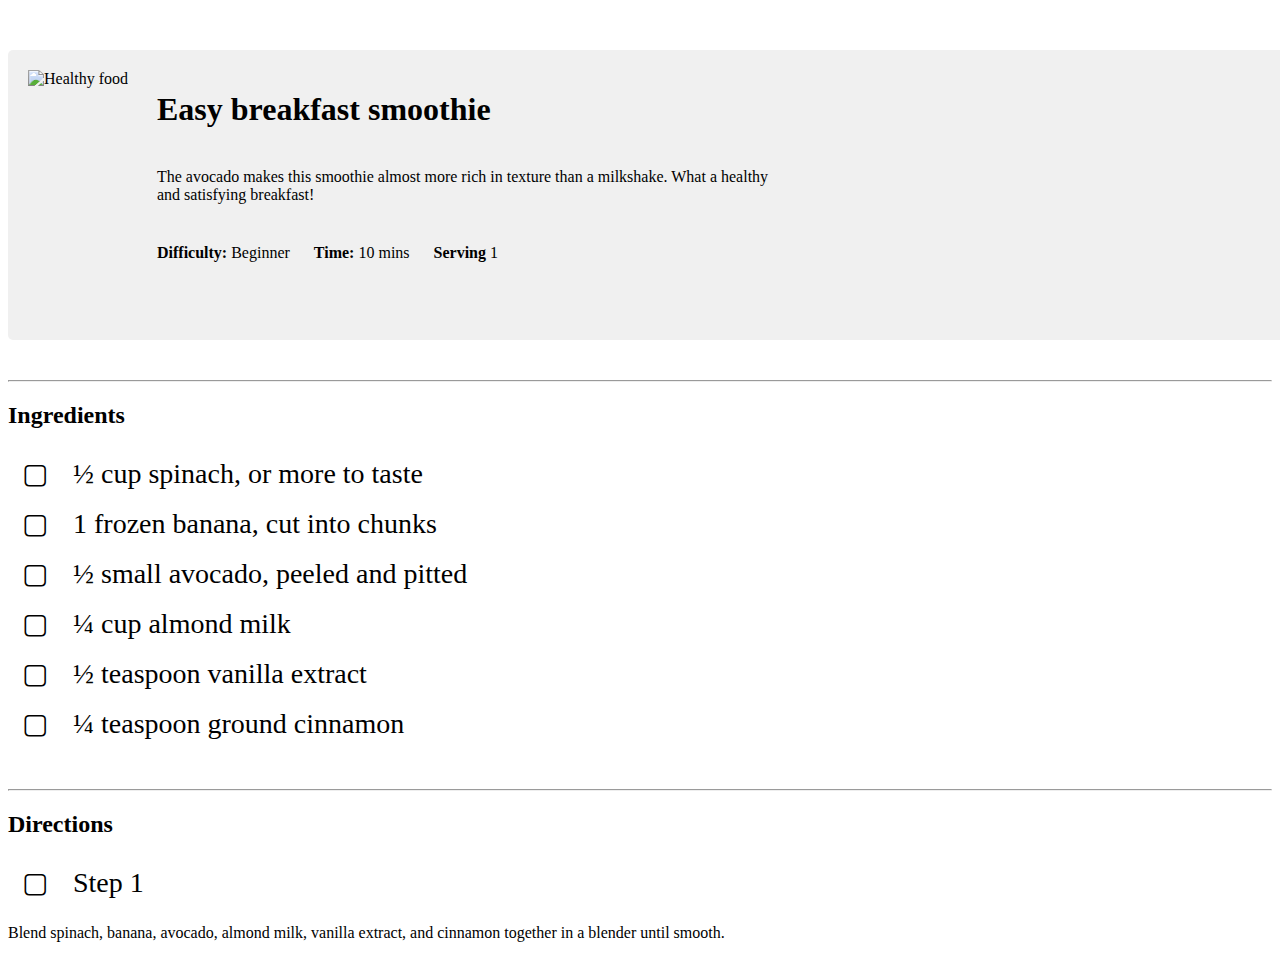
==== recipe1.html @ 34cac2a0 "Edit index and styles plus add page 2 recipe1" ====
<!DOCTYPE html>
<html lang="en">
<head>
  <link href="https://cdn.jsdelivr.net/npm/bootstrap@5.1.3/dist/css/bootstrap.min.css" rel="stylesheet" integrity="sha384-1BmE4kWBq78iYhFldvKuhfTAU6auU8tT94WrHftjDbrCEXSU1oBoqyl2QvZ6jIW3" crossorigin="anonymous">
  <link rel="stylesheet" href="styles.css">
  <meta charset="UTF-8">
  <meta http-equiv="X-UA-Compatible" content="IE=edge">
  <meta name="viewport" content="width=device-width, initial-scale=1.0">
  <title>Easy Breakfast Smoothie</title>
</head>
<body>
  <div class="container">
    <!--<div class="header">
      <div class="headerTitle">
        <div class="row">
          <div class="col-md text-left">
            <h1>Easy Breakfast Smoothie</h1>
            <hr>
          </div>
        </div> 
      </div>
    </div>-->
    <section class="bannerHeader" style="margin-top: 50px;">
      <div class="bannerContainer">
        <div class="bannerImg">
          <img src="https://imagesvc.meredithcorp.io/v3/mm/image?url=https%3A%2F%2Fimages.media-allrecipes.com%2Fuserphotos%2F2225094.jpg&w=272&h=272&c=sc&poi=face&q=60" alt="Healthy food">
        </div>
        <div class="bannerText">
          <h1 class="bannerHeader">Easy breakfast smoothie </h1>
          <p class="bannerDesc">The avocado makes this smoothie almost more rich in texture than a milkshake. What a healthy and satisfying breakfast!</p>
          <ul class="prepRemark">
            <li><strong>Difficulty:</strong> Beginner</li>
            <li><strong>Time:</strong> 10 mins</li>
            <li><strong>Serving</strong> 1</li>
          </ul>
        </div>
      </div>
  </section>
  <section class="recipeIng">
    <hr style="background-color: lightgrey; margin-top: 40px;">
    <div class="row">
      <div class="col-md">
        <h2 style="margin-top: 20px;">Ingredients</h2>
      </div>
    </div>

    <div class="row">
      <div class="col-md">
        <ul class="ingredientsList">
         <li>½ cup spinach, or more to taste</li> 
          <li>1 frozen banana, cut into chunks</li>
          <li>½ small avocado, peeled and pitted</li>
            <li>¼ cup almond milk</li>
              <li>½ teaspoon vanilla extract</li>
                <li>¼ teaspoon ground cinnamon</li>
        </ul>
      </div>
    </div>
    <hr style="background-color: lightgrey; margin-top: 40px;">

    <div class="row">
      <div class="col-md">
        <h2 style="margin-top: 20px;">Directions</h2>
      </div>
    </div>

    <div class="row">
      <div class="col-md">
        <ul class="ingredientsList">
         <li>Step 1</li> 
        </ul>
        <p>Blend spinach, banana, avocado, almond milk, vanilla extract, and cinnamon together in a blender until smooth.</p>
      </div>
    </div>
  </section>
  </div>
</body>
</html>
---- styles.css ----
/* X-Small devices (portrait phones, less than 576px)*/
@media (max-width: 575.98px) {


 }

/* Small devices (landscape phones, less than 768px)*/
@media (max-width: 767.98px) {

 }

/* Medium devices (tablets, less than 992px)*/
@media (max-width: 991.98px) {
  .bannerText {
    max-width: 100% !important;
    
  }
  .bannerText p {
    margin-top: 20px !important;
  }

 }

/* Large devices (desktops, less than 1200px)*/
@media (max-width: 1199.98px) {
  .bannerText {
    margin-top: 25px;
    margin-left: 0px !important;
  }

  .contentContainer {
    max-width: 100% !important;
  }

  .contentText {
    max-width: 50%!important;
 }
}

/* X-Large devices (large desktops, less than 1400px) */
@media (max-width: 1399.98px) { 


}

  .headerTitle {
    margin-top: 40px;
  }
  .bannerContainer{
    min-height: 250px;
    width: 100%;
    padding: 20px;
    background-color: #f0f0f0;
    border-radius: 5px;
  }
  
  .bannerImg {
    display: inline-block;
    max-width: 49%;
  }
  
  .bannerText {
    display: inline-block;
    vertical-align: top;
    margin-left: 25px;
    max-width: 49%;
  }

  .bannerText .bannerDesc {
    margin-top: 40px;
  }

  .contentLink {
    text-decoration: none;
    color: inherit;
  }

  .contentLink:hover {
    color: inherit;
  }
  .contentContainer:hover{
    box-shadow: rgba(0, 0, 0, 0.04) 0px 3px 5px;
  }

  .contentContainer {
    margin: 20px 0px 0px 0px;
    border-bottom: 1px solid #f0f0f0;
    min-height: 250px;
    padding: 20px;
    max-width: 100%;
  }

 .contentImg {
   display: inline-block;
 }

 .contentText {
   display: inline-block;
   vertical-align: top;
   margin-top: 5px;
   margin-left: 25px;
   max-width: 55%;
 }

 .contentText p {
   margin-top: 20px;
 }

 ul.prepRemark {
   list-style-type: none;
   padding-left: 0px;
   margin-top: 40px;
 }

 ul.prepRemark li {
  display: inline-block;
  margin-right: 20px;
}

.last {
  margin-bottom: 50px;
}

ul.ingredientsList {
}

.ingredientsList li {
  font-size: 28px;
  list-style-type: "\025A2";
  padding-left: 25px;
  line-height: 50px;
}
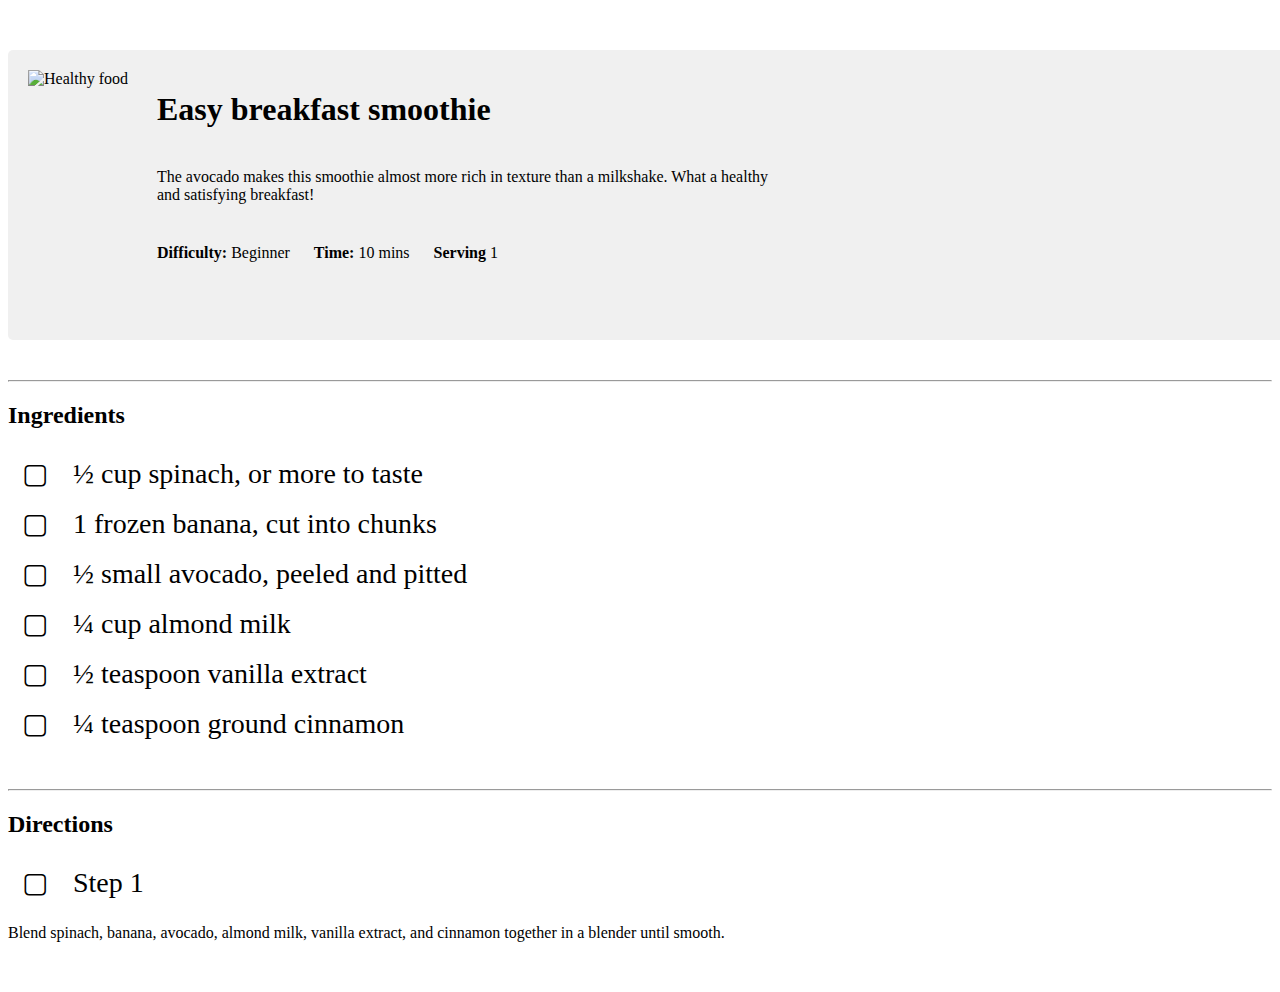
==== commit 9d56473b: "added margin" ====
--- a/recipe1.html
+++ b/recipe1.html
@@ -64,7 +64,7 @@
       </div>
     </div>
 
-    <div class="row">
+    <div class="row" style="margin-bottom: 50px;">
       <div class="col-md">
         <ul class="ingredientsList">
          <li>Step 1</li> 
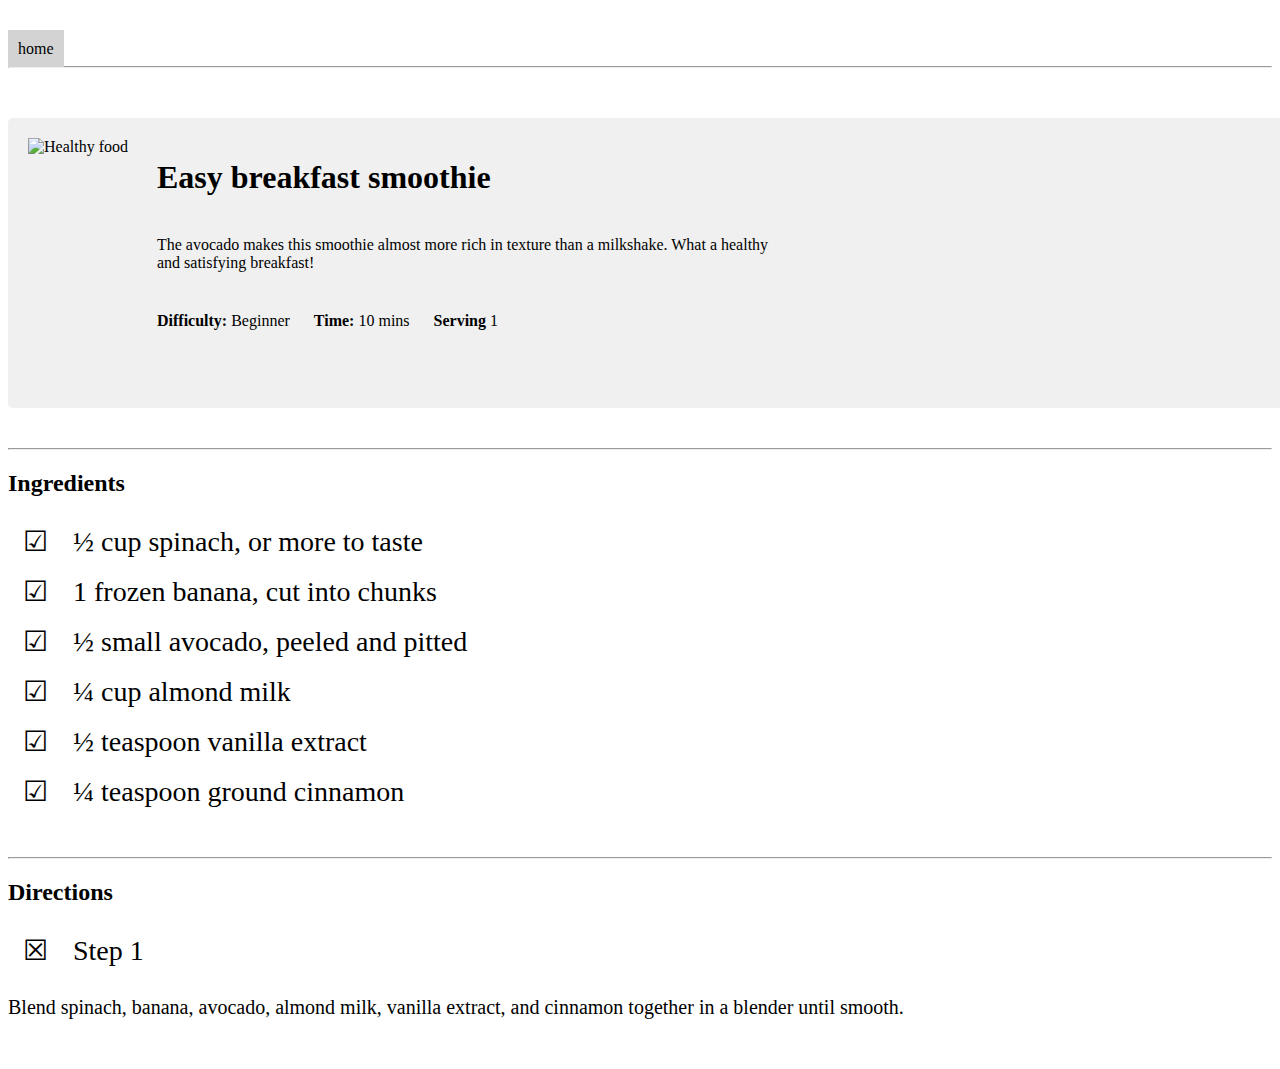
==== commit 0f19d88e: "forgot to add here...:(" ====
--- a/recipe1.html
+++ b/recipe1.html
@@ -10,16 +10,16 @@
 </head>
 <body>
   <div class="container">
-    <!--<div class="header">
+    <div class="header">
       <div class="headerTitle">
         <div class="row">
           <div class="col-md text-left">
-            <h1>Easy Breakfast Smoothie</h1>
+            <a href="index.html" style="text-decoration: none; color: inherit; background-color: lightgrey; padding: 10px;"><span>home</span></a>
             <hr>
           </div>
         </div> 
       </div>
-    </div>-->
+    </div>
     <section class="bannerHeader" style="margin-top: 50px;">
       <div class="bannerContainer">
         <div class="bannerImg">
@@ -40,7 +40,7 @@
     <hr style="background-color: lightgrey; margin-top: 40px;">
     <div class="row">
       <div class="col-md">
-        <h2 style="margin-top: 20px;">Ingredients</h2>
+        <h2 style="margin-top: 20px; margin-bottom: 20px;">Ingredients</h2>
       </div>
     </div>
 
@@ -66,13 +66,16 @@
 
     <div class="row" style="margin-bottom: 50px;">
       <div class="col-md">
-        <ul class="ingredientsList">
+        <ol class="stepsList">
          <li>Step 1</li> 
-        </ul>
-        <p>Blend spinach, banana, avocado, almond milk, vanilla extract, and cinnamon together in a blender until smooth.</p>
+        </ol>
+        <p style="font-size: 20px;" >Blend spinach, banana, avocado, almond milk, vanilla extract, and cinnamon together in a blender until smooth.</p>
       </div>
     </div>
   </section>
+  <div class="odin">
+    <img src="https://www.theodinproject.com/assets/about_page/odin-wink-5f5e98b35ea7282f1e1130f807274780a9d643e3a635595ec9b7fc160266cac3.gif" alt="">
+  </div>
   </div>
 </body>
 </html>--- a/styles.css
+++ b/styles.css
@@ -17,6 +17,10 @@
   }
   .bannerText p {
     margin-top: 20px !important;
+  }
+
+  .odin img {
+   display: none;
   }
 
  }
@@ -121,12 +125,29 @@
   margin-bottom: 50px;
 }
 
-ul.ingredientsList {
-}
 
 .ingredientsList li {
   font-size: 28px;
-  list-style-type: "\025A2";
+  list-style-type: "\2611";
   padding-left: 25px;
   line-height: 50px;
-}+}
+
+
+.stepsList li {
+  font-size: 28px;
+  list-style-type: "\2612";
+  padding-left: 25px;
+  line-height: 50px;
+}
+
+.odin img {
+  width: 200px;
+  position: absolute;
+  bottom: 0;
+  right: 0;
+}
+
+
+
+
